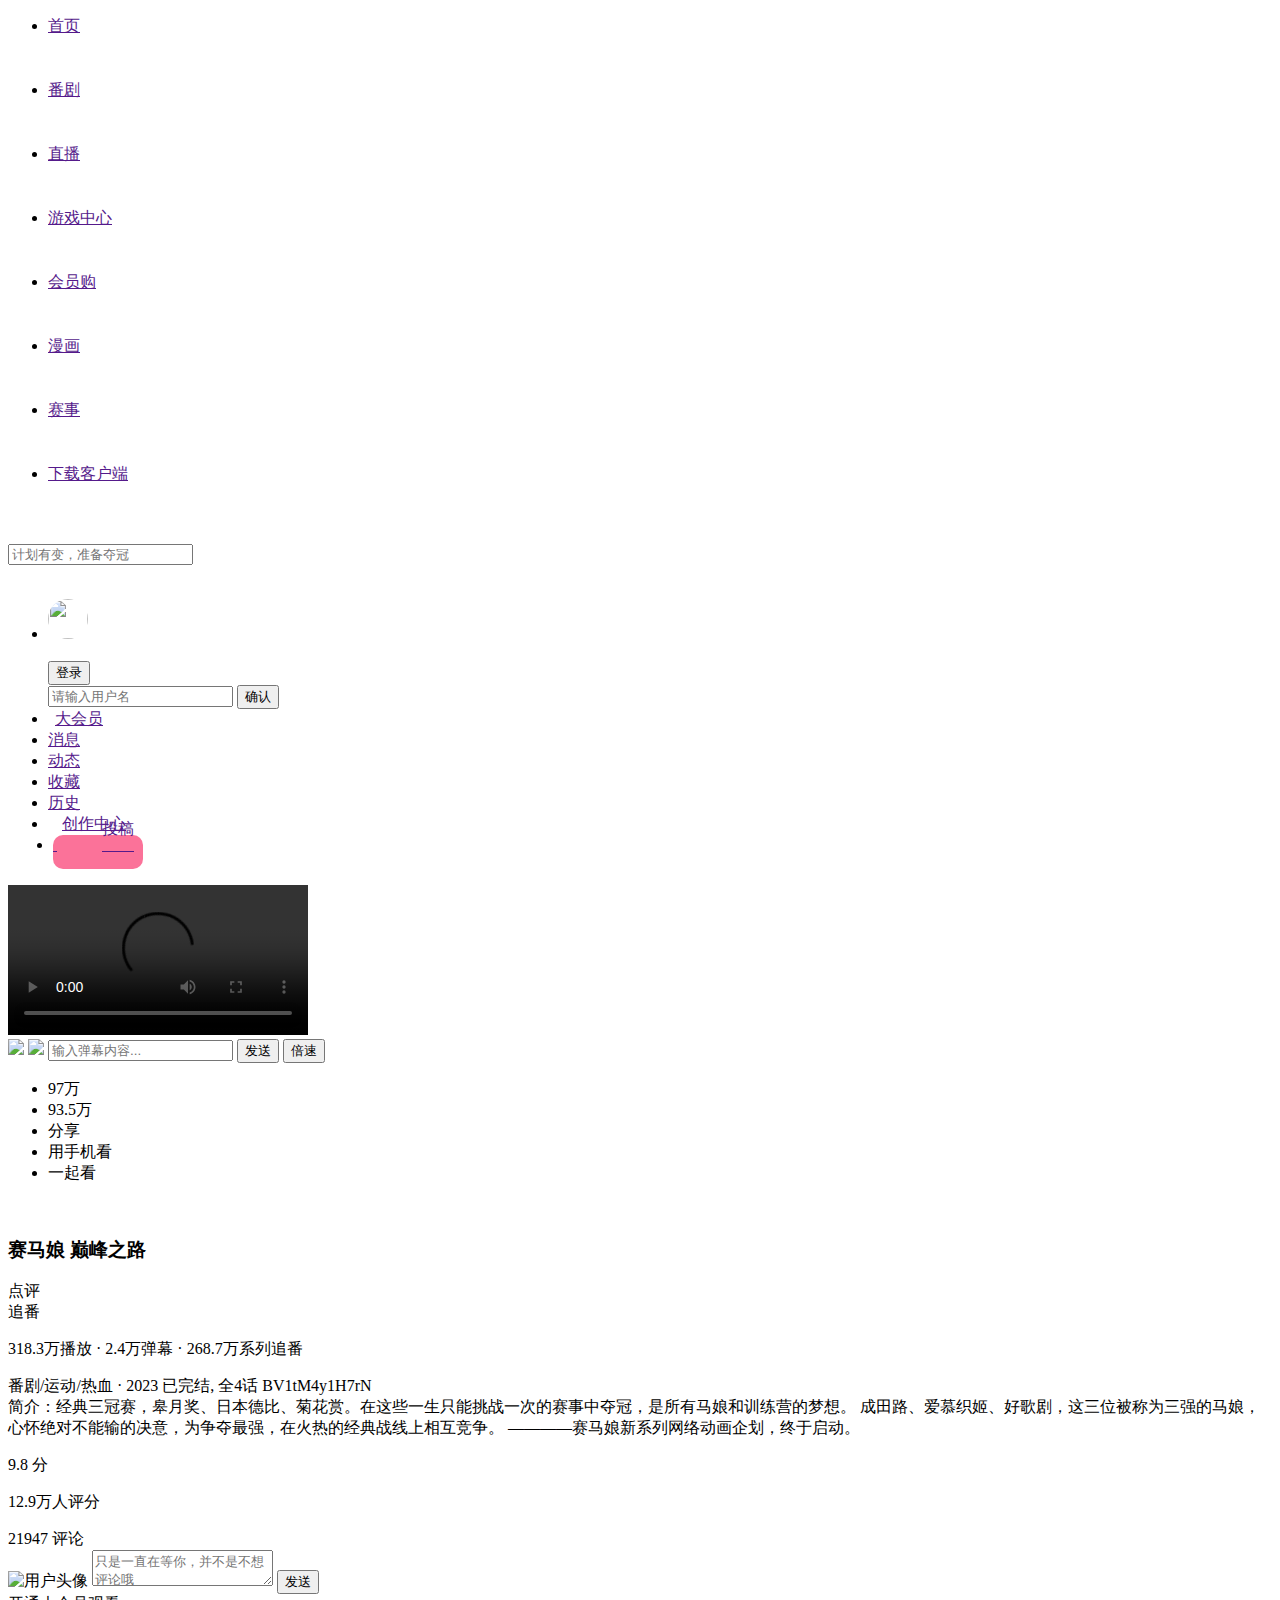
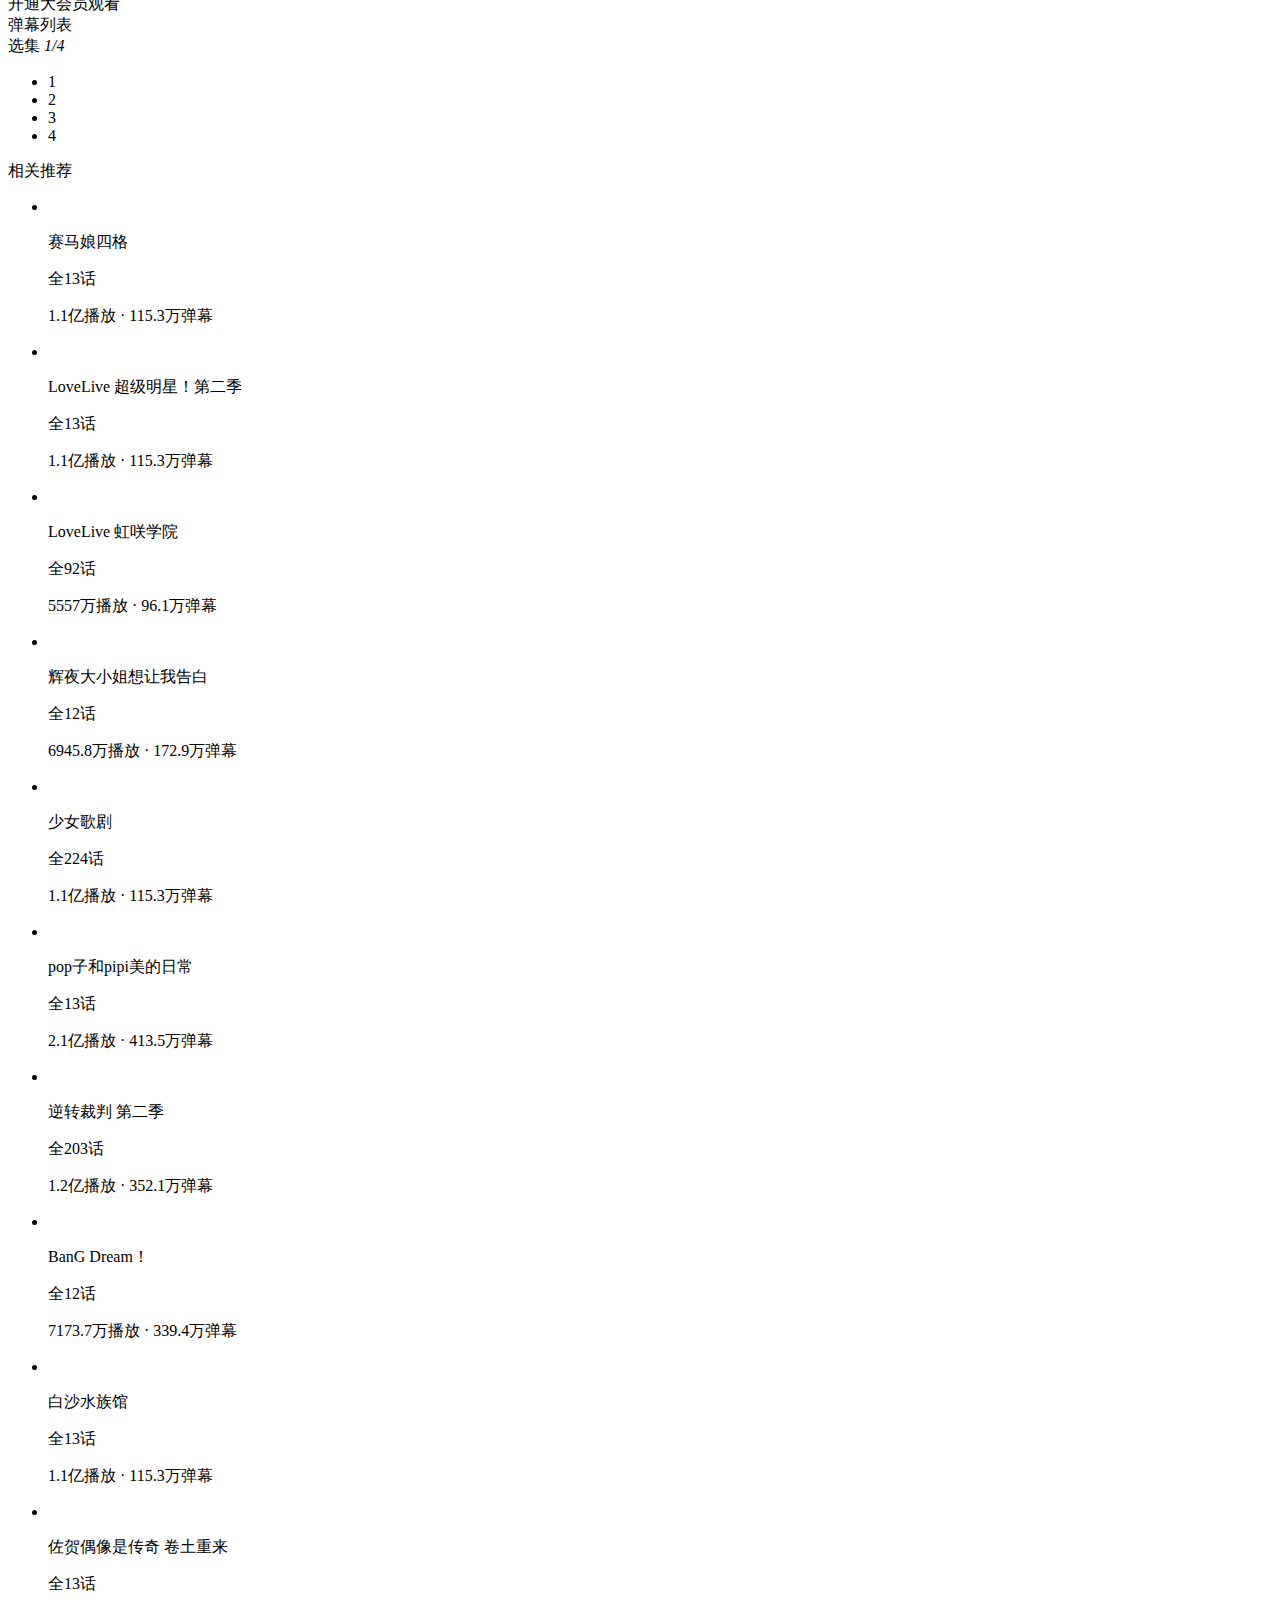
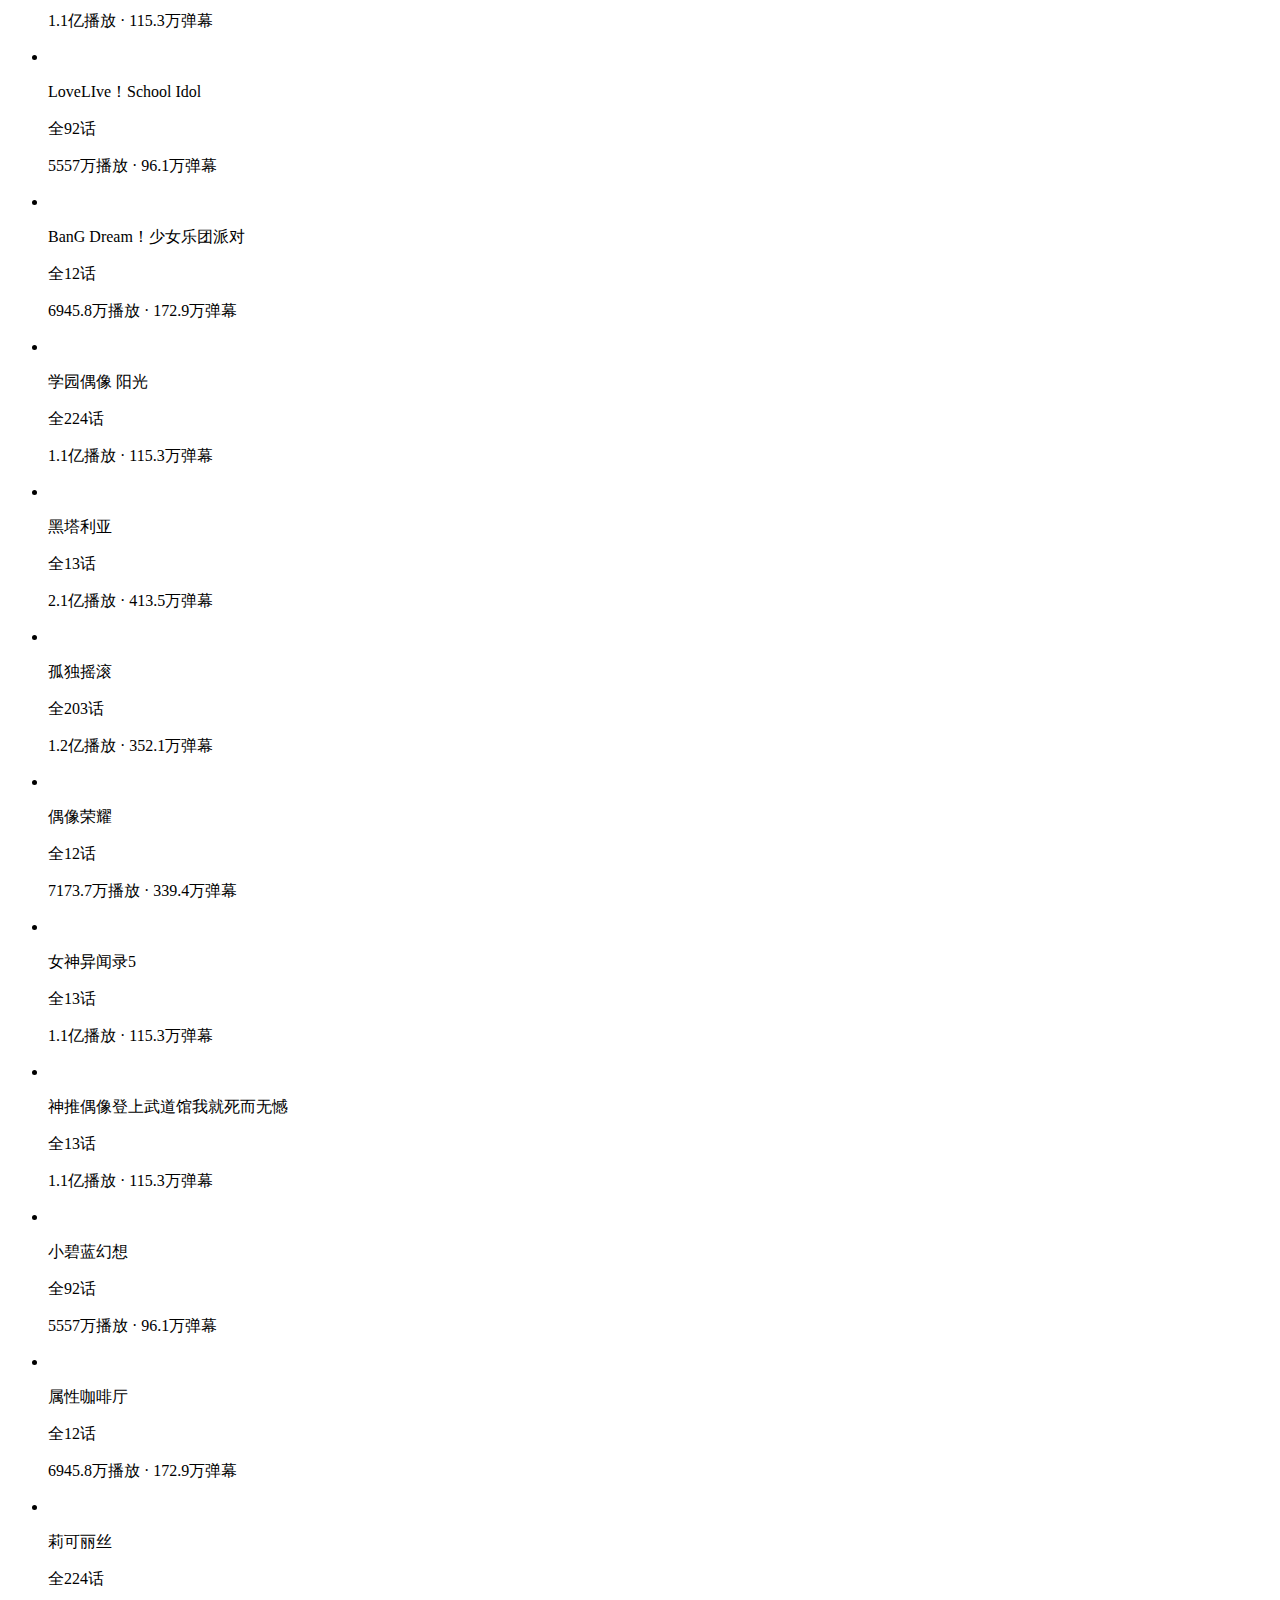
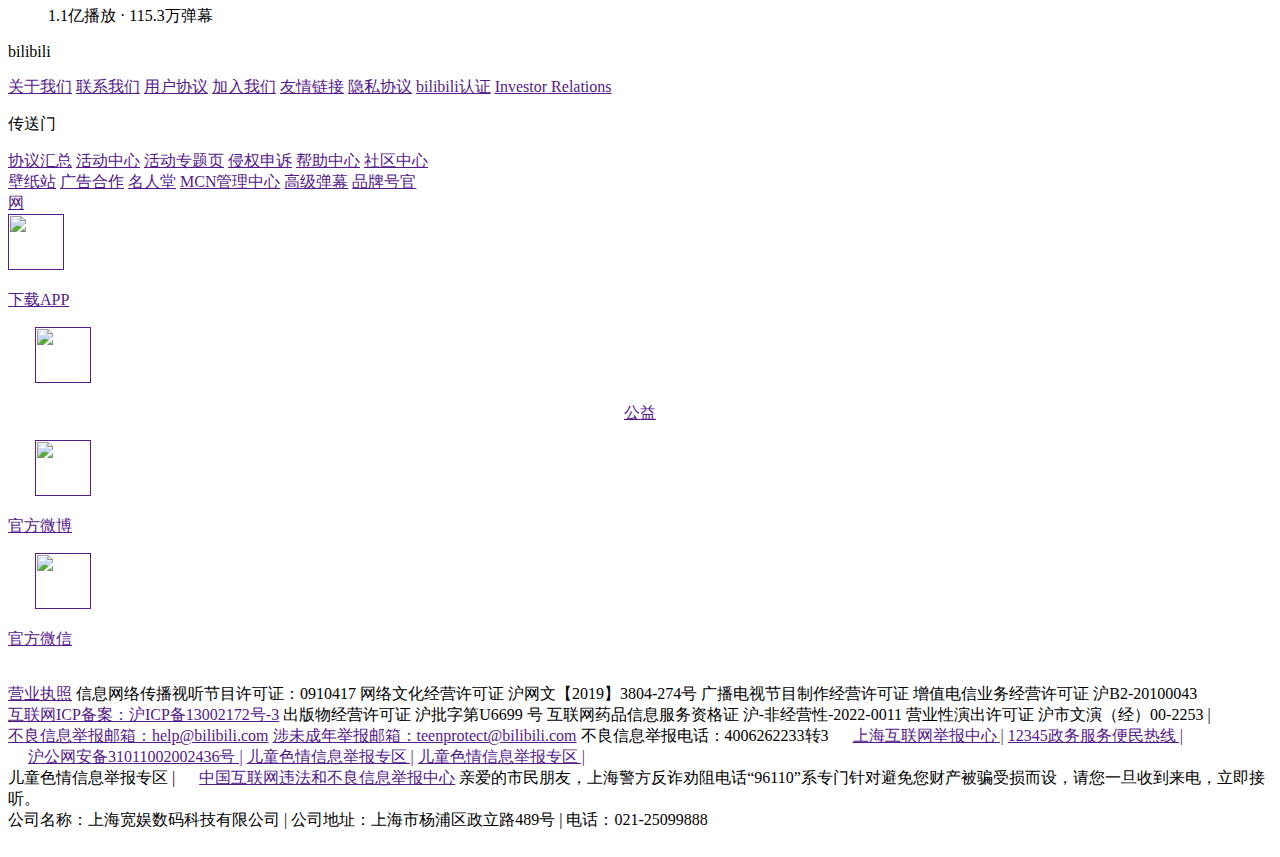
==== video.html @ 9f9b6209 "Add files via upload" ====
<!DOCTYPE html>
<html lang="en">
 
<head>
    <meta charset="UTF-8">
    <meta http-equiv="X-UA-Compatible" content="IE=edge">
    <meta name="viewport" content="width=device-width, initial-scale=1.0">
    <title>碧蓝之海-番剧-全集-高清独家在线观看-bilibili-哔哩哔哩</title>
    <link rel="stylesheet" href="styles/video.css">
</head>
 
<body>
<div class="divv">
<div class="main-container">

    <div class="head">
            
            <!-- 头部导航栏 -->
            <div class="daohanglan">
                <!-- 左侧导航栏-->
                <ul class="daohanglan-zuo">
                    <!-- 这里的宽度调整每个标签的宽度 -->
                    <li style="width:43px ;height: 64px;"><a href="">首页</a></li>
                    <li style="width:43px ;height: 64px;"><a href="">番剧</a></li>
                    <li style="width:43px ;height: 64px;"><a href="">直播</a></li>
                    <li style="width:65px ;height: 64px;"><a href="">游戏中心</a></li>
                    <li style="width:50px ;height: 64px;"><a href="">会员购</a></li>
                    <!-- 注意这里的漫画拓展 -->
                    <li style="width:43px ;height: 64px;" class="manhua"><a href="">漫画</a></li>
                    <li style="width:43px ;height: 64px;"><a href="">赛事</a></li>
                    <!-- 下载客户端拓展 -->
                    <li style="width:91px ;height: 64px;"><a href="" class="xiake">
                            <img src="images/下载黑.png" alt="" class="icon icon-xiazai">下载客户端</a></li>
                </ul>
                <!-- 头部搜索框 -->
                <div class="sousuokuang">
                    <form action="">
                        <div class="shurukuang">
                            <input type="text" placeholder="计划有变，准备夺冠">
                        </div>
                        <div class="sousuo-tubiao">
                            <img src="images/搜索.png" alt="">
                        </div>
                    </form>
                </div>
                <!-- 右侧用户区 -->
                <div class="daohanglan-you">
                    <ul>
                        <!-- 头像大小和位置，注意其中的border-radius改变头像形状 -->
                        <li style="margin-right: 20px;">
                            <img src="images/avatar2.jpg" alt="" style="width: 40px;height: 40px;border-radius: 23px;">
                            
                            <div class="denglukuang" id="dengluKuang">
                                <!-- 上部分，显示头像 -->
                                <div class="denglukuang-avatar">
                                    <img src="images/avatar2.jpg" alt="" class="denglu-touxiang">
                                    <span id="nowName" class="now-name"></span>
                                </div>
                                <!-- 下部分，显示登录按钮 -->
                                <div class="denglukuang-content">
                                    <button id="dengluBtn">登录</button>
                                    <!-- 隐藏的输入框和确认按钮 -->
                                    <div class="denglu-input" id="dengluInput">
                                        <input type="text" id="nownameInput" placeholder="请输入用户名">
                                        <button id="querenBtn">确认</button>
                                    </div>
                                </div>
                            </div>
                            
                        </li>
                        <li><a href=""><img src="images/大会员黑.png" alt="" class="icon icon-dahuiyuan"
                                    style="margin-left: 7px;"><span>大会员</span></a></li>
                        <li><a href=""><img src="images/消息黑.png" alt="" class="icon icon-xiaoxi"><span>消息</span></a></li>
                        <li><a href=""><img src="images/动态黑.png" alt="" class="icon icon-dongtai"><span>动态</span></a></li>
                        <li><a href=""><img src="images/收藏黑.png" alt="" class="icon icon-shoucang"><span>收藏</span></a></li>
                        <li><a href=""><img src="images/历史黑.png" alt="" class="icon icon-lishi"><span>历史</span></a></li>
                        <li><a href=""><img src="images/灯泡黑.png" alt="" class="icon icon-dengpao" style="margin-left: 14px;"><span>创作中心</span></a>
                        </li>
                        <!-- 投稿按钮 -->
                        <li style="width: 90px;height: 34px;background-color: #fb7299;border-radius:10px;margin-left: 5px;">
                            <a href="">
                                <img src="images/上传.png" alt="" style="position: relative;left: 12px;top: 6px;">
                                <span class="tougao" style="position: relative;top: -16px;left: 45px;">投稿</span>
                            </a>
                        </li>
                    </ul>
                </div>
            </div>
        </div>


    <div class="shipinqu quanbu">
        <!-- 左边 -->
        <div class="shipin-zuo">
            <!-- 大视频 -->
            <div class="shipin">
                <video controls="" id="videoPlayer">
                    <source src="test.mp4" type="video/mp4"/>
                    您的浏览器不支持视频标签。
                </video>
            </div>
            <!-- 弹幕工具栏 -->
            <div class="danmu-tools">
                <img src="images/弹幕.png" class="danmu-kaiguan" data-status="on"><!-- 弹幕开关图标 -->
                <img src="images/弹幕设置.png" class="danmu-yangshi"><!-- 选择弹幕格式的图标 -->
                <div class="danmu-yangshi-container" style="display: none;">
                    <div class="danmu-colors">
                        <div class="color-option" data-color="red" style="background-color: red;"></div>
                        <div class="color-option" data-color="green" style="background-color: green;"></div>
                        <div class="color-option" data-color="blue" style="background-color: blue;"></div>
                        <div class="color-option" data-color="yellow" style="background-color: yellow;"></div>
                    </div>
                    <div class="danmu-sizes">
                        <button class="size-option" data-size="small">小</button>
                        <button class="size-option" data-size="medium">中</button>
                        <button class="size-option" data-size="large">大</button>
                    </div>
                </div>
                <input type="text" placeholder="输入弹幕内容..." id="danmuInput" /> <!-- 输入框 -->
                <button id="sendDanmu">发送</button> <!-- 发送按钮 -->
                <button class="speed-kaiguan">倍速</button>
                <div class="speed-yangshi-container" style="display: none;">
                    <button class="speed-option" data-speed="2">×2</button>
                    <button class="speed-option" data-speed="1.5">×1.5</button>
                    <button class="speed-option" data-speed="1">×1</button>
                    <button class="speed-option" data-speed="0.5">×0.5</button>
                </div>
            </div>

            <!-- 工具栏 -->
            <div class="ewai">
                <ul>
                    <li>
                        <span>97万</span>
                    </li>
                    <li>
                        <span>93.5万</span>
                    </li>
                    <li>
                        <span>分享</span>
                    </li>
                    <li>
                        <span>用手机看</span>
                    </li>
                    <li>
                        <span>一起看</span>
                    </li>
 
                </ul>
            </div>
            <!-- 视频下方 -->
            <div class="xiafang">
                <!-- 左边的封面 -->
                <div class="xiafang-zuo">
                    <img src="images/海报.webp" alt="">
                </div>
                <!-- 右边的描述 -->
                <div class="xiafang-you">
                    <div class="title">
                        <h3>赛马娘 巅峰之路</h3>
                        <div class="title-you ">
                            <div class="dianping">
                                <span>点评</span>
                            </div>
                            <div class="zhuifan">
                                追番
                            </div>
                        </div>
                    </div>
                    <div class="xiafang-count">
                        <p>318.3万播放 · 2.4万弹幕 · 268.7万系列追番</p>
                    </div>
                    <div class="biaoqian">
                        <span>番剧/运动/热血 · 2023</span>
                        <span class="jishu">已完结, 全4话</span>
                        <span>BV1tM4y1H7rN</span>
                    </div>
                    <div class="jieshao">
                        简介：经典三冠赛，皋月奖、日本德比、菊花赏。在这些一生只能挑战一次的赛事中夺冠，是所有马娘和训练营的梦想。
                        成田路、爱慕织姬、好歌剧，这三位被称为三强的马娘，心怀绝对不能输的决意，为争夺最强，在火热的经典战线上相互竞争。
                        ————赛马娘新系列网络动画企划，终于启动。
                    </div>
                    <div class="pingfen">
                        <p>
                            <span class="shuzi">9.8</span>
                            <span class="fen">分</span>
                        </p>
                        <p class="ren">12.9万人评分</p>
                    </div>
                </div>
            </div>
            <div class="shuliang">
                21947 评论
            </div>
            <!-- 评论区输入 -->
            <div class="comment-container">
                <img src="images/avatar2.jpg" alt="用户头像" class="comment-avatar">
                <textarea class="comment-input" placeholder="只是一直在等你，并不是不想评论哦"></textarea>
                <button class="comment-send" id="commentSendButton">发送</button>
            </div>
            <!-- 评论区主体 -->
            <div class="comments-display" id="commentsDisplay">
           
           
           
            </div>
            
            
        </div>
        <!-- 右边 -->
        <div class="shipin-you">
            <div class="vip">
                开通大会员观看
                <img src="images/我的大会员.png" alt="">
            </div>
            <div class="danmu-liebiao">
                <span>弹幕列表</span>
            </div>
            <div class="xuanji">
                <span>选集</span>
                <i>1/4</i>
            </div>
            <ul class="qingdan">
                <li class="selected">1</li>
                <li>2</li>
                <li>3</li>
                <li>4</li>
            </ul>
            <div class="xiangguan-tuijian">
                <span>相关推荐</span>
            </div>
            <ul class="tuijian-liebiao">
                <li>
                    <img src="images/推荐1.webp" alt="">
                    <div class="shipin-jieshao">
                        <p class="title">赛马娘四格</p>
                        <p class="jishu">全13话</p>
                        <p class="count">1.1亿播放 · 115.3万弹幕</p>
                    </div>
                </li>
                <li>
                    <img src="images/推荐2.webp" alt="">
                    <div class="shipin-jieshao">
                        <p class="title">LoveLive 超级明星！第二季</p>
                        <p class="jishu">全13话</p>
                        <p class="count">1.1亿播放 · 115.3万弹幕</p>
                    </div>
                </li>
                <li>
                    <img src="images/推荐3.webp" alt="">
                    <div class="shipin-jieshao">
                        <p class="title">LoveLive 虹咲学院</p>
                        <p class="jishu">全92话</p>
                        <p class="count">5557万播放 · 96.1万弹幕</p>
                    </div>
                </li>
                <li>
                    <img src="images/推荐4.webp" alt="">
                    <div class="shipin-jieshao">
                        <p class="title">辉夜大小姐想让我告白</p>
                        <p class="jishu">全12话</p>
                        <p class="count">6945.8万播放 · 172.9万弹幕</p>
                    </div>
                </li>
                <li>
                    <img src="images/推荐5.webp" alt="">
                    <div class="shipin-jieshao">
                        <p class="title">少女歌剧</p>
                        <p class="jishu">全224话</p>
                        <p class="count">1.1亿播放 · 115.3万弹幕</p>
                    </div>
                </li>
                <li>
                    <img src="images/推荐6.webp" alt="">
                    <div class="shipin-jieshao">
                        <p class="title">pop子和pipi美的日常</p>
                        <p class="jishu">全13话</p>
                        <p class="count">2.1亿播放 · 413.5万弹幕</p>
                    </div>
                </li>
                <li>
                    <img src="images/推荐7.webp" alt="">
                    <div class="shipin-jieshao">
                        <p class="title">逆转裁判 第二季</p>
                        <p class="jishu">全203话</p>
                        <p class="count">1.2亿播放 · 352.1万弹幕</p>
                    </div>
                </li>
                <li>
                    <img src="images/推荐8.webp" alt="">
                    <div class="shipin-jieshao">
                        <p class="title">BanG Dream！</p>
                        <p class="jishu">全12话</p>
                        <p class="count">7173.7万播放 · 339.4万弹幕</p>
                    </div>
                </li>
                <li>
                    <img src="images/推荐9.webp" alt="">
                    <div class="shipin-jieshao">
                        <p class="title">白沙水族馆</p>
                        <p class="jishu">全13话</p>
                        <p class="count">1.1亿播放 · 115.3万弹幕</p>
                    </div>
                </li>
                <li>
                    <img src="images/推荐10.webp" alt="">
                    <div class="shipin-jieshao">
                        <p class="title">佐贺偶像是传奇 卷土重来</p>
                        <p class="jishu">全13话</p>
                        <p class="count">1.1亿播放 · 115.3万弹幕</p>
                    </div>
                </li>
                <li>
                    <img src="images/推荐11.webp" alt="">
                    <div class="shipin-jieshao">
                        <p class="title">LoveLIve！School Idol</p>
                        <p class="jishu">全92话</p>
                        <p class="count">5557万播放 · 96.1万弹幕</p>
                    </div>
                </li>
                <li>
                    <img src="images/推荐12.webp" alt="">
                    <div class="shipin-jieshao">
                        <p class="title">BanG Dream！少女乐团派对</p>
                        <p class="jishu">全12话</p>
                        <p class="count">6945.8万播放 · 172.9万弹幕</p>
                    </div>
                </li>
                <li>
                    <img src="images/推荐13.webp" alt="">
                    <div class="shipin-jieshao">
                        <p class="title">学园偶像 阳光</p>
                        <p class="jishu">全224话</p>
                        <p class="count">1.1亿播放 · 115.3万弹幕</p>
                    </div>
                </li>
                <li>
                    <img src="images/推荐14.webp" alt="">
                    <div class="shipin-jieshao">
                        <p class="title">黑塔利亚</p>
                        <p class="jishu">全13话</p>
                        <p class="count">2.1亿播放 · 413.5万弹幕</p>
                    </div>
                </li>
                <li>
                    <img src="images/推荐15.webp" alt="">
                    <div class="shipin-jieshao">
                        <p class="title">孤独摇滚</p>
                        <p class="jishu">全203话</p>
                        <p class="count">1.2亿播放 · 352.1万弹幕</p>
                    </div>
                </li>
                <li>
                    <img src="images/推荐16.webp" alt="">
                    <div class="shipin-jieshao">
                        <p class="title">偶像荣耀</p>
                        <p class="jishu">全12话</p>
                        <p class="count">7173.7万播放 · 339.4万弹幕</p>
                    </div>
                </li>
                <li>
                    <img src="images/推荐17.webp" alt="">
                    <div class="shipin-jieshao">
                        <p class="title">女神异闻录5</p>
                        <p class="jishu">全13话</p>
                        <p class="count">1.1亿播放 · 115.3万弹幕</p>
                    </div>
                </li>
                <li>
                    <img src="images/推荐18.webp" alt="">
                    <div class="shipin-jieshao">
                        <p class="title">神推偶像登上武道馆我就死而无憾</p>
                        <p class="jishu">全13话</p>
                        <p class="count">1.1亿播放 · 115.3万弹幕</p>
                    </div>
                </li>
                <li>
                    <img src="images/推荐19.webp" alt="">
                    <div class="shipin-jieshao">
                        <p class="title">小碧蓝幻想</p>
                        <p class="jishu">全92话</p>
                        <p class="count">5557万播放 · 96.1万弹幕</p>
                    </div>
                </li>
                <li>
                    <img src="images/推荐20.webp" alt="">
                    <div class="shipin-jieshao">
                        <p class="title">属性咖啡厅</p>
                        <p class="jishu">全12话</p>
                        <p class="count">6945.8万播放 · 172.9万弹幕</p>
                    </div>
                </li>
                <li>
                    <img src="images/推荐21.webp" alt="">
                    <div class="shipin-jieshao">
                        <p class="title">莉可丽丝</p>
                        <p class="jishu">全224话</p>
                        <p class="count">1.1亿播放 · 115.3万弹幕</p>
                    </div>
                </li>
            </ul>
        </div>
    </div>

</div>
    <div class="dibu">
        <div class="dibu1">
            <div class="dibu11" style="margin-right: 135px;">
                <p>bilibili</p>
                <div>
                    <a href="">关于我们</a>
                    <a href="">联系我们</a>
                    <a href="">用户协议</a>
                    <a href="">加入我们</a>
                    <a href="">友情链接</a>
                    <a href="">隐私协议</a>
                    <a href="">bilibili认证</a>
                    <a href="">Investor Relations</a>
                </div>
            </div>
            <div class="dibu11" style="width: 420px;margin-right:135px;">
                <p>传送门</p>
                <div>
                    <a href="">协议汇总</a>
                    <a href="">活动中心</a>
                    <a href="">活动专题页</a>
                    <a href="">侵权申诉</a>
                    <a href="">帮助中心</a>
                    <a href="">社区中心</a>
                    <a href="">壁纸站</a>
                    <a href="">广告合作</a>
                    <a href="">名人堂</a>
                    <a href="">MCN管理中心</a>
                    <a href="">高级弹幕</a>
                    <a href="">品牌号官网</a>
                </div>
            </div>
            <div class="dibu11">
                <a href="" style="margin-right: 27px;">
                    <img src="images/下载app.png" alt="" style="width:56px ;height: 56px;">
                    <p>下载APP</p>
                </a>
                <a href="" style="margin-right: 27px;">
                    <img src="images/公益岗位.png" alt="" style="width:56px ;height: 56px;">
                    <p style="text-align: center;">公益</p>
                </a>
                <a href="" style="margin-right: 27px;">
                    <img src="images/微博.png" alt="" style="width:56px ;height: 56px;">
                    <p>官方微博</p>
                </a>
                <a href="" style="margin-right: 27px;">
                    <img src="images/微信.png" alt="" style="width:56px ;height: 56px;">
                    <p>官方微信</p>
                </a>
            </div>
        </div>

        <div class="dibu2">
            <div class="dibu22">
                <div class="dibu222">
                    <a href="">营业执照</a>
                    <span>信息网络传播视听节目许可证：0910417</span>
                    <span>网络文化经营许可证 沪网文【2019】3804-274号</span>
                    <span>广播电视节目制作经营许可证</span>
                    <span>增值电信业务经营许可证 沪B2-20100043</span>
                </div>
                <div class="dibu222">
                    <a href="">互联网ICP备案：沪ICP备13002172号-3</a>
                    <span>出版物经营许可证 沪批字第U6699 号</span>
                    <span>互联网药品信息服务资格证 沪-非经营性-2022-0011</span>
                    <span>营业性演出许可证 沪市文演（经）00-2253 |</span>

                </div>
                <div class="dibu222">
                    <a href="">不良信息举报邮箱：help@bilibili.com</a>
                    <a href="">涉未成年举报邮箱：teenprotect@bilibili.com</a>
                    <span>不良信息举报电话：4006262233转3</span>
                    <span class="jingling">&nbsp;&nbsp;&nbsp;&nbsp;</span>
                    <a href="">上海互联网举报中心 |</a>
                    <a href="">12345政务服务便民热线 |</a>
                </div>

                <div class="dibu222">
                    <span class="jingling1">&nbsp;&nbsp;&nbsp;&nbsp;</span>
                    <a href="">沪公网安备31011002002436号 |</a>
                    <a href="">儿童色情信息举报专区 |</a>
                    <a href="">儿童色情信息举报专区 |</a>
                </div>

                <div class="dibu222">
                    <span>儿童色情信息举报专区 |</span>
                    <span class="jingling2">&nbsp;&nbsp;&nbsp;&nbsp;</span>
                    <a href="">中国互联网违法和不良信息举报中心</a>
                    <span>亲爱的市民朋友，上海警方反诈劝阻电话“96110”系专门针对避免您财产被骗受损而设，请您一旦收到来电，立即接听。</span>
                </div>

                <div class="dibu222">
                    <span>公司名称：上海宽娱数码科技有限公司 |</span>
                    <span>公司地址：上海市杨浦区政立路489号 |</span>
                    <span>电话：021-25099888</span>
                </div>

            </div>
        </div>

        <div class="dibu3">
            <a href=""><img src="images/合作.png" alt=""></a>
            <a href=""><img src="images/新闻.png" alt=""></a>
            <a href=""><img src="images/热线.png" alt=""></a>
        </div>
    </div>

</div>
<script src="scripts/video.js">
</script>
</body>
 
</html>
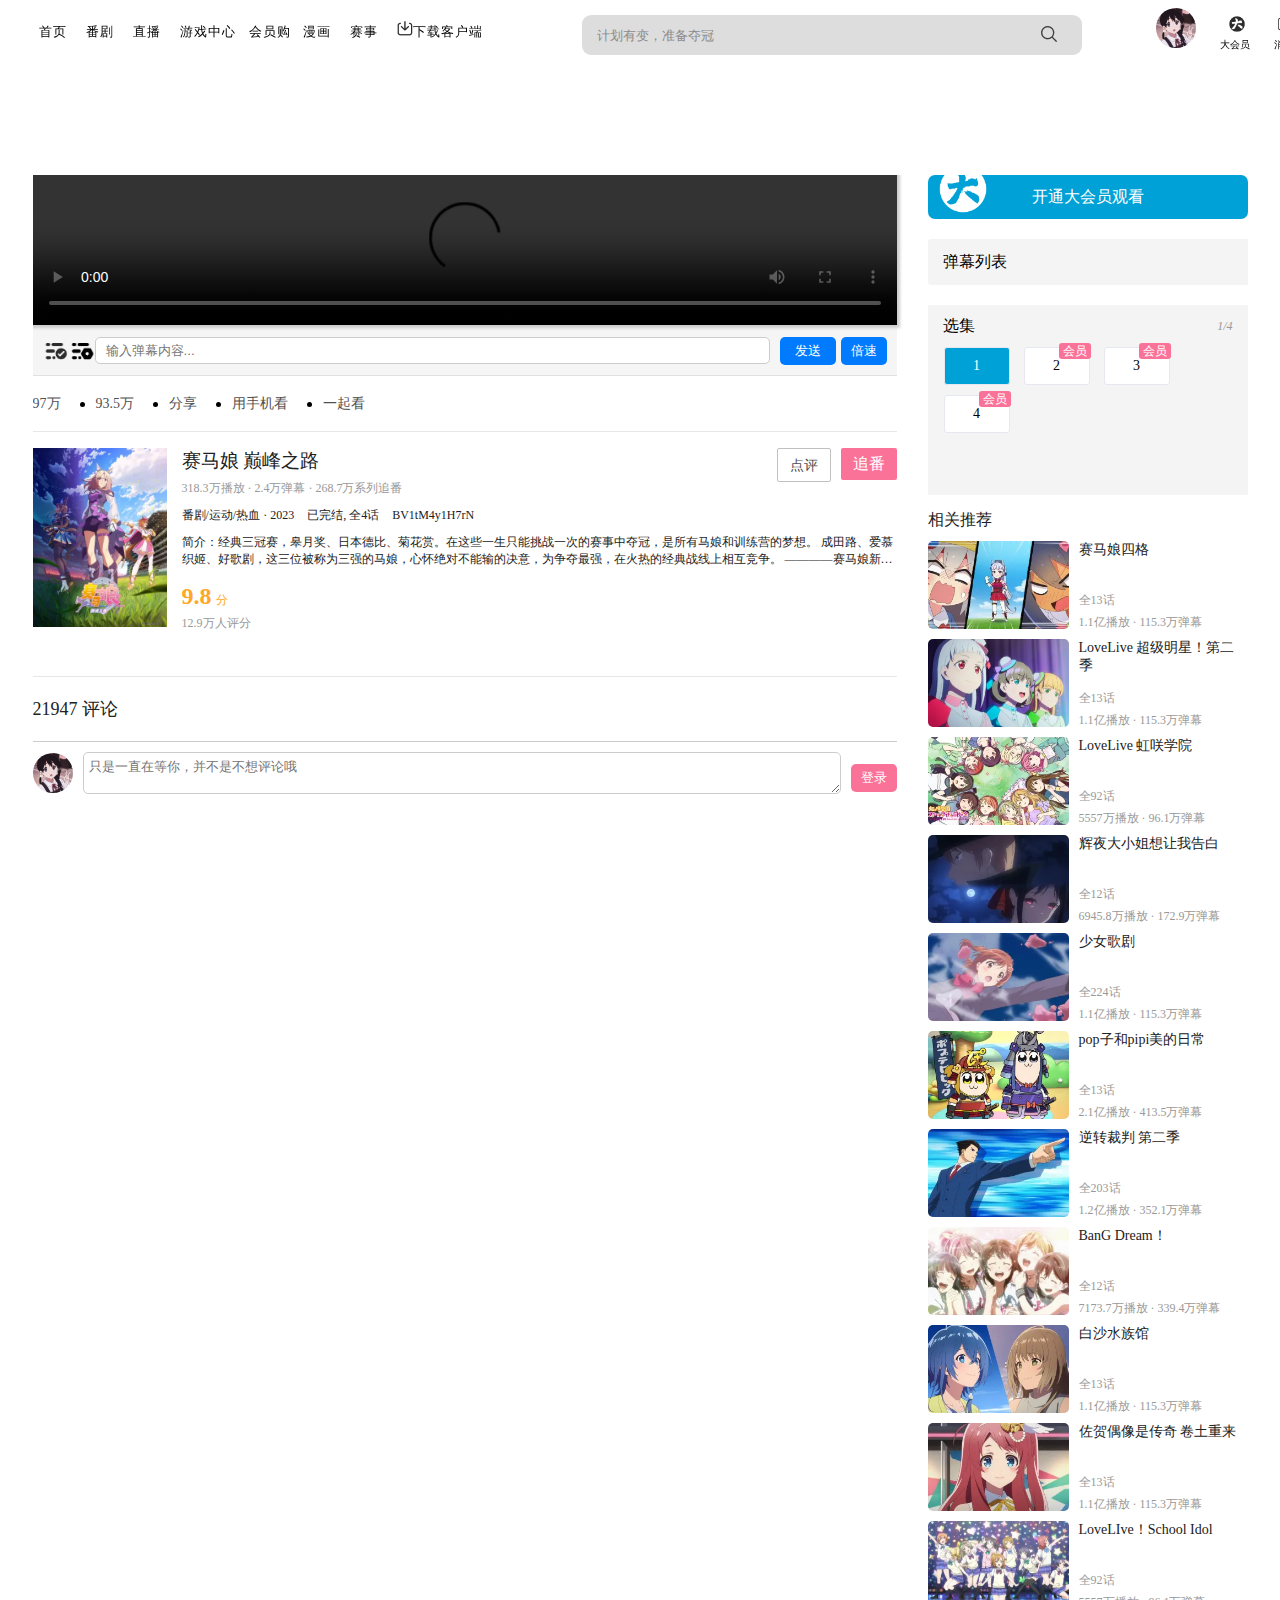
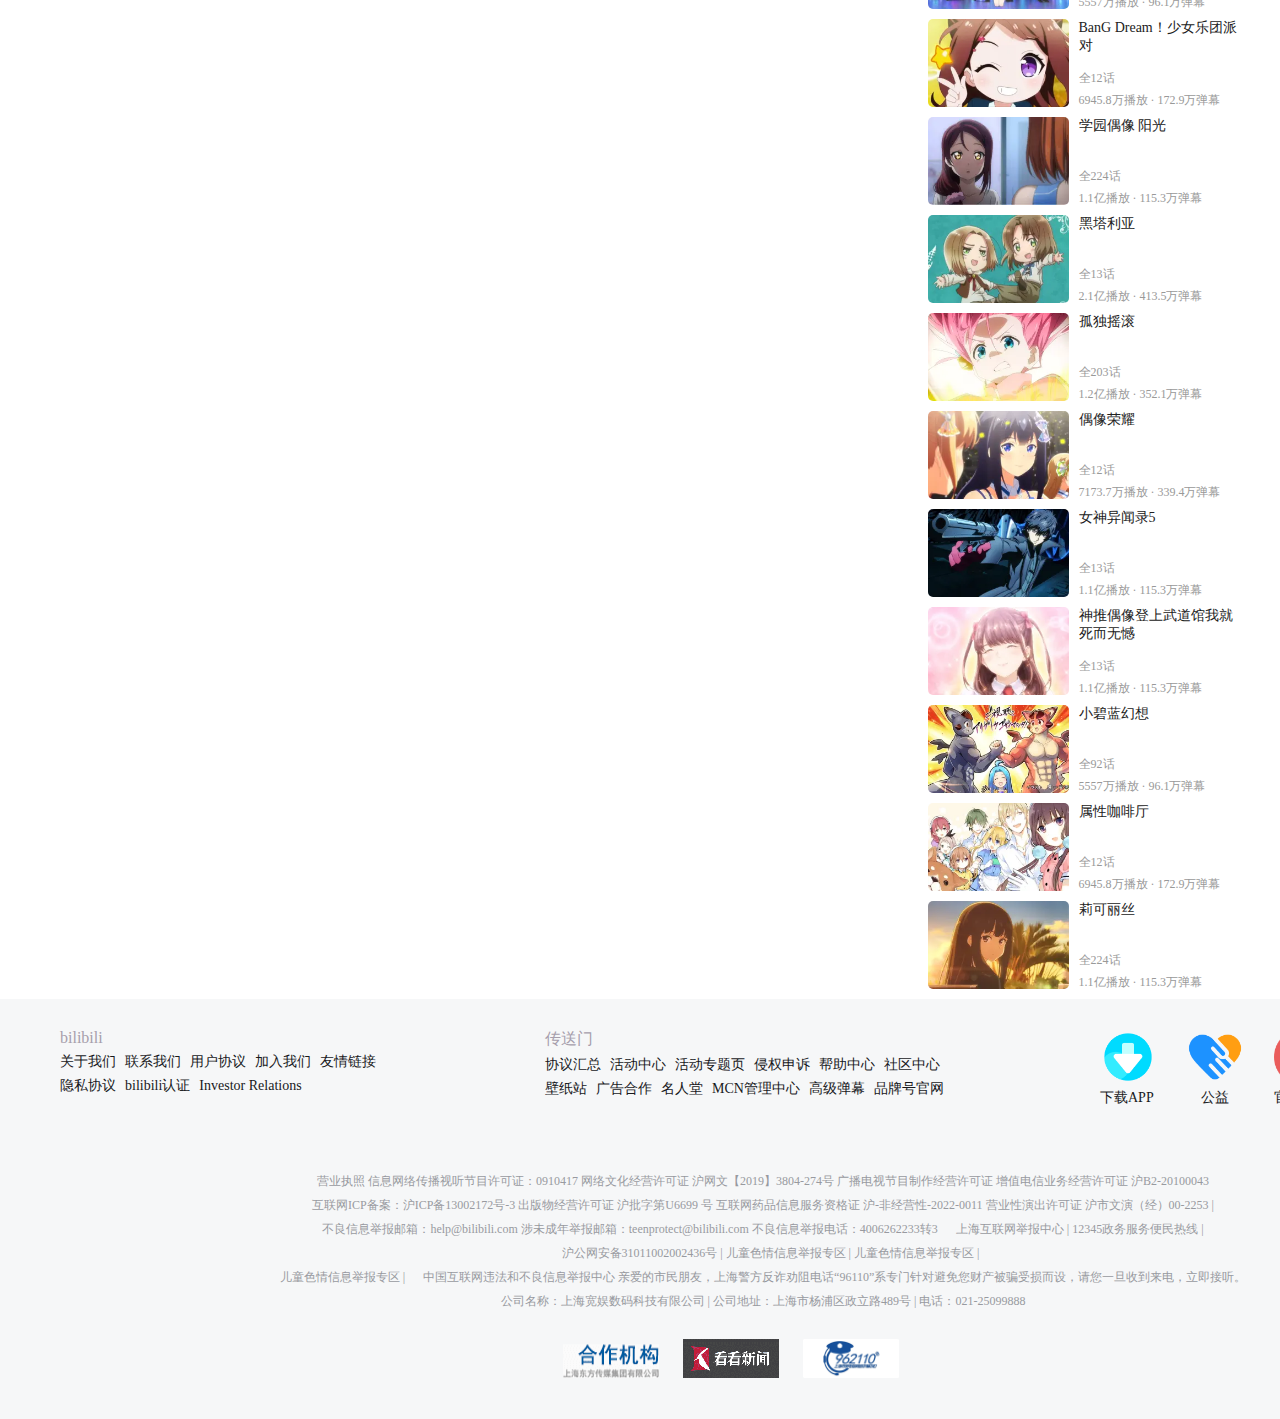
==== commit 6f32b255: "Add files via upload" ====
--- a/video.html
+++ b/video.html
@@ -6,7 +6,7 @@
     <meta charset="UTF-8">
     <meta http-equiv="X-UA-Compatible" content="IE=edge">
     <meta name="viewport" content="width=device-width, initial-scale=1.0">
-    <title>碧蓝之海-番剧-全集-高清独家在线观看-bilibili-哔哩哔哩</title>
+    <title>赛马娘 巅峰之路</title>
     <link rel="stylesheet" href="styles/video.css">
 </head>
  
--- a/styles/video.css
+++ b/styles/video.css
@@ -0,0 +1,1106 @@
+* {
+    margin: 0;
+    padding: 0;
+}
+/* 一页盒子的尺寸 */
+html{
+    margin: 0 auto;
+    background-color: #ffffff;
+    width: 100%;
+    height: 3000px;
+    overflow-x: hidden;
+}
+
+.head {
+    width: 1700px;
+    margin-left: -1px;
+    height: 155px;
+}
+/* 头部导航栏的尺寸 */
+.daohanglan {
+    width: 1800px;
+    height: 100px;
+    position: fixed;
+    top: 0px;
+}
+/* 左侧导航栏位置 */
+.daohanglan-zuo {
+    display: inline-block;
+    position: relative;
+    left: 40px;
+    top: -12px;
+}
+/* 左侧导航栏标签特性 */
+.daohanglan-zuo li {
+    display: inline-block;
+    list-style: none;
+}
+/* 左侧导航栏标签位置 */
+.daohanglan-zuo li a {
+    /* 文本下划线种类 */
+    text-decoration: none;
+    color: black;
+    font-size: 13px;
+    display: inline-block;
+    font-weight: 550;
+    letter-spacing: 1px;
+}
+
+/* 下载图标的大小 */
+.daohanglan ul li a img {
+    width: 16px;
+    height: 16px;
+    display: inline-block;
+}
+/* 搜索框 */
+.sousuokuang {
+    width: 500px;
+    height: 40px;
+    background-color: #dadadb;
+    /* 不透明度 */
+    opacity: 0.9;
+    /* 圆角边框 */
+    border-radius: 9px;
+    display: inline-block;
+    position: relative;
+    top: 15px;
+    left: 130px;
+}
+/* 搜索框鼠标悬停反馈 */
+.sousuokuang:hover {
+    background-color: #ffffff;
+
+}
+/* 搜索框中文字输入区 */
+.sousuokuang form {
+    width: 446px;
+    height: 38px;
+    padding-left: 4px;
+    padding-right: 48px;
+}
+/* 搜索框的位置 */
+.shurukuang {
+    width: 427px;
+    height: 28px;
+    padding-left: 0px;
+    padding-right: 0px;
+    margin-left: 1px;
+    margin-right: 1px;
+    margin-top: 2px;
+    margin-bottom: 2px;
+}
+/* 搜索框中输入框的特性 */
+.shurukuang input {
+    outline: none;
+    width: 400px;
+    height: 30px;
+    background-color: #dadadb;
+    opacity: 0.9; 
+    border:0;
+    padding-right: 8px;
+    padding-left: 9px;
+    margin-top: 3px;
+    margin-left: 1px;
+    border-radius: 5px;
+
+}
+
+/* 鼠标在搜索框悬停的反应 */
+.shurukuang input:hover {
+    background-color: #ffffff;
+    border: 0;
+}
+/* 搜索小图标盒子的属性 */
+.sousuo-tubiao {
+    width: 16px;
+    height: 16px;
+    display: inline-block;
+
+}
+/* 搜索小图标的位置 */
+.sousuo-tubiao img {
+    display: inline-block;
+    width: 16px;
+    height: 16px;
+    position: relative;
+    left: 455px;
+    top: -21px;
+}
+/* 右侧用户区盒子位置 */
+.daohanglan-you {
+    width: 511px;
+    height: 50px;
+    display: inline-block;
+    position: relative;
+    left: 200px;
+}
+
+/* 右侧用户区盒子位置 */
+.daohanglan-you {
+    width: 511px;
+    height: 50px;
+    display: inline-block;
+    position: relative;
+    left: 200px;
+}
+/* 用户区行内盒子 */
+.daohanglan-you ul li {
+    display: inline-block;
+
+}
+/* 用户区各标签盒子的大小 */
+.daohanglan-you ul li a {
+    text-decoration: none;
+    display: inline-block;
+    width: 50px;
+    height: 39px;
+}
+/* 用户区图标 */
+.daohanglan-you ul li a img {
+    width: 20px;
+    height: 20px;
+    display: block;
+    margin-left: 2px;
+}
+/* 右侧用户区文字 */
+.daohanglan-you ul li a span {
+    color: black;
+    font-weight: 550;
+    font-size: 10px;
+}
+.daohanglan-you ul li a .tougao{
+    color: white;
+}
+
+.denglukuang {
+    position: fixed;
+    top: 10%;       
+    left: 62%;       
+    width: 250px;
+    background-color: #fff;
+    border-radius: 10px;
+    box-shadow: 0px 0px 15px rgba(0, 0, 0, 0.2);
+    display: none;  
+    flex-direction: column;
+    align-items: center;
+    padding: 20px;
+    z-index: 10;
+}
+
+.denglu-touxiang {
+    width: 60px;
+    height: 60px;
+    border-radius: 30px;
+}
+
+.denglukuang-content {
+    width: 100%;
+    display: flex;
+    flex-direction: column;
+    align-items: center;
+    margin-top: 10px;
+}
+
+button {
+    padding: 10px 20px;
+    background-color: #3498db;
+    color: white;
+    border: none;
+    border-radius: 5px;
+    cursor: pointer;
+    transition: background-color 0.3s;
+    margin-top: 10px;
+}
+
+button:hover {
+    background-color: #2980b9;
+}
+
+.denglu-input {
+    width: 100%;
+    display: none; 
+    flex-direction: column;
+    align-items: center;
+    margin-top: 10px;
+}
+
+#nownameInput {
+    width: 90%;
+    padding: 10px;
+    border: 1px solid #ddd;
+    border-radius: 5px;
+    margin-bottom: 10px;
+}
+
+.now-name {
+    position: absolute;
+    top: 35px;
+    left: 110px;
+    
+    font-size: 20px;
+    font-weight: bold;
+
+}
+
+#querenBtn{
+    margin-left: 95px;
+}
+
+
+/* 下面的播放页 */
+.quanbu {
+    width: 1215px;
+    margin: 0 auto;
+}
+ 
+.shipinqu {
+    margin-top: 20px;
+    overflow: hidden;
+}
+ 
+.shipin-zuo {
+    float: left;
+    width: 864px;
+}
+/* 大视频 */
+.shipin {
+    position: relative;
+    width: 864px;
+    box-shadow: 0 0 3px 3px #ccc;
+}
+ 
+.shipin video {
+    display: block;
+    width: 864px;
+}
+/* 弹幕 */
+.danmu-tools {
+    display: flex;
+    align-items: center;
+    padding: 10px;
+    background-color: #f5f5f5;
+    border-top: 1px solid #e0e0e0;
+    border-bottom: 1px solid #e0e0e0;
+    width: 864px;
+    box-sizing: border-box;
+}
+
+.danmu-tools img{
+    width: 26px;
+}
+.danmu-tools img:hover{
+    transform: scale(1.1);
+}
+
+.danmu-tools #danmuInput {
+    flex-grow: 1;
+    padding: 5px 10px;
+    border: 1px solid #ccc;
+    border-radius: 5px;
+}
+.danmu-tools #sendDanmu {
+    margin-left: 10px;
+    padding: 5px 15px;
+    background-color: #007bff;
+    color: #fff;
+    border: none;
+    border-radius: 5px;
+    cursor: pointer;
+    margin-top: 1px;
+}
+.danmu-tools #sendDanmu:hover{
+    background-color: #0056b3;
+}
+.danmu-yangshi-container {
+    position: absolute;
+    background-color: #fff;
+    border: 1px solid #ccc;
+    padding: 10px;
+    box-shadow: 0 0 10px rgba(0, 0, 0, 0.2);
+    width: 150px;
+    left: 200px;
+    top: 600px;
+}
+
+.color-option, .size-option {
+    display: inline-block;
+    margin: 5px;
+    cursor: pointer;
+}
+
+.color-option {
+    width: 20px;
+    height: 20px;
+    border-radius: 50%;
+}
+
+.size-option {
+    padding: 5px 10px;
+    border: none;
+    background-color: #f5f5f5;
+}
+
+
+.danmu {
+    position: absolute;
+    right: 0;
+    white-space: nowrap;
+    color: white;
+    font-size: 20px;  
+    padding: 5px 10px;
+    border-radius: 5px;
+    transition: transform 10s linear; 
+    text-shadow: 
+    -1px -1px 0 #000, 
+    1px -1px 0 #000, 
+    -1px 1px 0 #000, 
+    1px 1px 0 #000; 
+}
+/* 为选中的颜色选项添加粉色边框 */
+.color-option.selected {
+    border: 2px solid pink;
+}
+
+/* 为选中的大小选项深化背景颜色 */
+.size-option.selected {
+    background-color: #ccc;
+}
+
+/* 弹幕定格 */
+.danmu.paused {
+    animation-play-state: paused;
+}
+/* 倍速 */
+.speed-kaiguan {
+    background-color: #007bff;
+    color: #fff;
+    border: none;
+    padding: 5px 10px;
+    margin-left: 5px;
+    border-radius: 5px;
+    cursor: pointer;
+    transition: background-color 0.3s;
+    margin-top: 1px;
+}
+.speed-kaiguan:hover {
+    background-color: #0056b3;
+}
+.speed-yangshi-container {
+    position: absolute;
+    background-color: #fff;
+    border: 1px solid #ccc;
+    padding: 10px;
+    box-shadow: 0 0 10px rgba(0, 0, 0, 0.2);
+    width: 50px;
+    height:140px;
+    right: 585px; 
+    top: 530px; 
+}
+.speed-option {
+    display: inline-block;
+    margin: 5px 0;
+    padding: 5px 10px;
+    border: none;
+    background-color: #f5f5f5;
+    cursor: pointer;
+    width: 50px;
+}
+.speed-option.selected {
+    border: 1px solid black;
+}
+
+/* 为弹幕设置和倍速设置中的文本设置黑色字体 */
+.danmu-yangshi-container,
+.speed-yangshi-container,
+.size-option,
+.speed-option {
+    color: black;
+}
+
+
+/* 工具栏 */
+.shipin-zuo .ewai {
+    height: 55px;
+    line-height: 55px;
+}
+ 
+.shipin-zuo .ewai li {
+    float: left;
+    height: 55px;
+    margin-right: 35px;
+}
+ 
+.shipin-zuo .ewai li em {
+    float: left;
+    font-size: 28px !important;
+    margin-right: 10px;
+    color: #757575;
+}
+ 
+.shipin-zuo .ewai li span {
+    float: left;
+    font-size: 14px;
+    color: #505050;
+}
+ 
+.xiafang {
+    height: 212px;
+    padding: 16px 0;
+    border-top: 1px solid #e7e7e7;
+    border-bottom: 1px solid #e7e7e7;
+}
+/* 左边的封面 */
+.xiafang-zuo {
+    float: left;
+    width: 134px;
+    height: 179px;
+}
+ 
+.xiafang-zuo img {
+    width: 100%;
+    height: 100%;
+}
+/* 右边的描述 */
+.xiafang-you {
+    float: right;
+    width: 715px;
+    height: 175px;
+}
+ 
+.xiafang-you .title {
+    width: 715px;
+    height: 32px;
+}
+ 
+.xiafang-you .title h3 {
+    display: inline-block;
+    color: #212121;
+    font-weight: 400;
+}
+ 
+.title-you {
+    float: right;
+}
+ 
+.title-you .dianping {
+    float: left;
+    height: 32px;
+    line-height: 32px;
+    color: #18191c;
+    padding: 0 12px;
+    border-radius: 2px;
+    border: 1px solid #c0c0c0;
+}
+ 
+.title-you .dianping span {
+    font-size: 14px;
+    color: #505050;
+}
+ 
+.title-you .zhuifan {
+    float: left;
+    height: 32px;
+    line-height: 32px;
+    padding: 0 12px;
+    margin-left: 10px;
+    color: #fff;
+    border-radius: 2px;
+    background-color: #fb7299;
+}
+ 
+.xiafang-you .xiafang-count,
+.biaoqian,
+.jieshao {
+    font-size: 12px;
+}
+ 
+.xiafang-count {
+    color: #999;
+}
+ 
+.biaoqian,
+.jieshao {
+    margin-top: 10px;
+    color: #212121;
+}
+ 
+.biaoqian .jishu {
+    margin: 0 10px;
+}
+ 
+.jieshao {
+    -webkit-line-clamp: 2;
+    display: -webkit-box;
+    -webkit-box-orient: vertical;
+    overflow: hidden;
+    text-overflow: ellipsis;
+}
+ 
+.xiafang-you .pingfen {
+    margin-top: 15px;
+}
+ 
+.xiafang-you .pingfen p {
+    color: #ffa726;
+}
+ 
+.xiafang-you .pingfen p .shuzi {
+    font-size: 24px;
+    font-weight: 700;
+}
+ 
+.xiafang-you .pingfen p .fen {
+    font-size: 12px;
+}
+ 
+.xiafang-you .pingfen .ren {
+    margin-top: 5px;
+    font-size: 12px;
+    color: #999;
+}
+ 
+ 
+.shuliang {
+    margin: 20px 0;
+    font-size: 18px;
+    color: #222;
+}
+/* 评论区输入 */
+.comment-container {
+    display: flex; 
+    align-items: center; 
+    padding: 10px 0;
+    border-top: 1px solid #ccc;
+}
+
+.comment-avatar {
+    width: 40px;
+    height: 40px;
+    border-radius: 23px;
+    margin-right: 10px;
+}
+
+.comment-input {
+    flex-grow: 1; 
+    padding: 5px;
+    border: 1px solid #ccc;
+    border-radius: 5px;
+    transition: height 0.3s; 
+    height: 30px;
+    outline: none;
+}
+
+.comment-input:hover {
+    border-color: #888;
+}
+
+.comment-input:focus {
+    height: 60px; 
+    border-color: #007BFF;
+}
+
+.comment-send {
+    margin-left: 10px;
+    padding: 5px 10px;
+    background-color: #007BFF;
+    color: #fff;
+    border: none;
+    border-radius: 5px;
+    cursor: pointer;
+}
+
+.comment-send:hover {
+    background-color: #0056b3;
+}
+.comment-send.login {
+    background-color: #fb7299;
+}
+.comment-send.login:hover {
+    background-color: #e50041;
+}
+/* 评论区主体 */
+.comments-display {
+    margin-top: 20px;
+}
+
+.comment-item {
+    display: flex;
+    flex-direction: column;  
+    align-items: stretch;    
+    margin-bottom: 20px;
+    padding: 10px;
+    border-top: 1px solid #d4d4d4;
+
+    
+    position: relative;  
+    
+    
+}
+
+.comment-avatar {
+    width: 40px;
+    height: 40px;
+    border-radius: 20px;
+    margin-right: 10px;
+}
+
+.comment-item > div {
+    display: flex;
+    align-items: center;
+}
+
+.comment-item > div > div {
+    margin-left: 10px;  
+}
+
+.comment-item div div {
+    color: grey; 
+    font-size: 14px; 
+}
+
+.comment-time-container {
+    margin-left: 40px;
+    display: flex;
+    align-items: center;
+    margin-top: 10px;
+}
+
+.comment-like-icon {
+    width: 20px;
+    height: 20px;
+    margin-right: 8px;
+    margin-left: 15px;
+}
+
+.comment-reply {
+    margin-left: 10px; 
+}
+
+.comment-item > div:nth-child(1) > div:nth-child(2) {
+    color: #505050;
+    font-weight: bold;
+}
+
+.delete-icon {
+    width: 20px;
+    height: 20px;
+    cursor: pointer;
+    position: absolute;
+    right: 3px;
+    top: 85px;
+}
+
+/* 回复输入框的容器 */
+.reply-container {
+    display: flex; 
+    align-items: center;
+    padding: 10px 0;
+    border-top: 1px solid #ccc;
+    margin-left: 50px;
+    margin-top: 10px;
+}
+
+.reply-avatar {
+    width: 40px;
+    height: 40px;
+    border-radius: 23px;
+    margin-right: 10px;
+}
+
+.reply-input {
+    flex-grow: 1; 
+    padding: 5px;
+    border: 1px solid #ccc;
+    border-radius: 5px;
+    transition: height 0.3s;
+    height: 30px;
+    outline: none;
+}
+
+.reply-input:hover {
+    border-color: #888;
+}
+
+.reply-input:focus {
+    height: 60px;
+    border-color: #007BFF;
+}
+
+.reply-send {
+    margin-left: 10px;
+    padding: 5px 10px;
+    background-color: #007BFF;
+    color: #fff;
+    border: none;
+    border-radius: 5px;
+    cursor: pointer;
+}
+
+.reply-send:hover {
+    background-color: #0056b3;
+}
+
+.reply-send.login {
+    background-color: #fb7299;
+}
+.reply-send.login:hover {
+    background-color: #e50041;
+}
+
+
+.reply-item {
+    display: flex;
+    flex-direction: column;
+    align-items: stretch;
+    margin-left: 60px;
+    margin-bottom: 10px;
+}
+
+.reply-avatar {
+    width: 25px;
+    height: 25px;
+    border-radius: 15px;
+    margin-right: 5px;
+}
+
+.reply-item > div {
+    display: flex;
+    align-items: center;
+}
+
+
+
+.reply-username, .reply-to-username {
+    font-weight: bold;
+    color: #505050;
+    font-size: 13px;
+}
+
+.reply-label {  
+    font-weight: normal;
+    color: grey;
+    margin: 7px 7px;
+    font-size: 13px;
+
+}
+
+.reply-content{
+margin-left: 20px;
+}
+
+
+.reply-time {
+    color: grey;
+    font-size: 14px;
+    margin-left: 2px;
+    margin-top: 10px;
+}
+
+.reply-like-icon {
+    width: 20px;
+    height: 20px;
+    margin-left: 15px;
+    margin-top: 10px;
+}
+
+.reply-delete-icon{
+    width: 20px;
+    height: 20px;
+    cursor: pointer;
+    position: absolute;
+    right: 590px;
+}
+ 
+/* 右边 */
+.shipin-you {
+    float: right;
+    width: 320px;
+   
+}
+ 
+.shipin-you .vip {
+    position: relative;
+    width: 320px;
+    height: 44px;
+    background-color: #00a1d6;
+    text-align: center;
+    line-height: 44px;
+    color: #fff;
+    border-radius: 7px;
+}
+ 
+.shipin-you .vip img {
+    position: absolute;
+    top: -16px;
+    left: 5px;
+    width: 60px;
+    height: 60px;
+}
+ 
+/* 弹幕列表 */
+.shipin-you .danmu-liebiao {
+    width: 320px;
+    height: 46px;
+    line-height: 46px;
+    background-color: #f4f4f4;
+    margin: 20px 0;
+    padding: 0 15px;
+    border-radius: 3px;
+    font-size: 16px;
+}
+ 
+.shipin-you .danmu-liebiao em {
+    color: #757575;
+}
+ 
+/* 选集 */
+.shipin-you .xuanji {
+    height: 42px;
+    padding: 0 15px;
+    line-height: 42px;
+    background-color: #f4f4f4;
+}
+ 
+.shipin-you .xuanji {
+    font-size: 16px;
+}
+ 
+.shipin-you .xuanji em {
+    font-size: 24px !important;
+    vertical-align: middle;
+}
+ 
+.shipin-you .xuanji i {
+    float: right;
+    font-size: 12px;
+    color: #999;
+}
+ 
+.shipin-you .xuanji i::after {
+    font-size: 16px !important;
+    color: #000;
+    margin-left: 5px;
+}
+ 
+.qingdan {
+    height: 148px;
+    padding: 0 16px;
+    background-color: #f4f4f4;
+}
+ 
+.qingdan li {
+    position: relative;
+    display: inline-block; 
+    width: 64px;
+    height: 36px;
+    line-height: 36px;
+    text-align: center;
+    margin-right: 10px;
+    margin-bottom: 10px;
+    font-size: 14px;
+    color: #000;
+    background-color: #fff;
+    border: 1px solid #e5e9ef;
+    border-radius: 3px; 
+    cursor: pointer;
+}
+
+.qingdan li:nth-child(4n) {
+    margin-right: 10px;
+}
+
+.qingdan li:nth-child(n+9) {
+    margin-bottom: 10px;
+}
+
+.qingdan li:hover {
+    background-color: #e5e9ef;
+}
+
+.qingdan .selected {
+    background-color: #00a1d6;
+    color: #fff;
+}
+
+ 
+.qingdan .selected {
+    background-color: #00a1d6;
+    color: #fff;
+}
+ 
+.qingdan li:nth-child(n+2)::after {
+    content: '会员';
+    position: absolute;
+    top: -5px;
+    right: -2px;
+    width: 32px;
+    height: 16px;
+    line-height: 16px;
+    font-size: 12px;
+    border-radius: 3px;
+    text-align: center;
+    color: #fff;
+    background-color: #fb7299;
+}
+ 
+/* 相关推荐 */
+.xiangguan-tuijian {
+    margin-top: 15px;
+    color: #222;
+    font-size: 16px;
+}
+ 
+/* 推荐视频列表 */
+.tuijian-liebiao {
+    margin-top: 10px;
+    overflow: hidden;
+}
+ 
+.tuijian-liebiao li {
+    margin-bottom: 10px;
+    height: 88px;
+}
+ 
+.tuijian-liebiao img {
+    float: left;
+    width: 141px;
+    height: 88px;
+    border-radius: 5px;
+}
+ 
+.tuijian-liebiao .shipin-jieshao {
+    float: left;
+    margin-left: 10px;
+    width: 165px;
+    height: 88px;
+    font-size: 12px;
+    color: #999999;
+}
+ 
+.tuijian-liebiao .shipin-jieshao .title {
+    height: 36px;
+    font-size: 14px;
+    color: #212121;
+}
+ 
+.tuijian-liebiao .shipin-jieshao .jishu {
+    margin-top: 15px;
+ 
+}
+ 
+.tuijian-liebiao .shipin-jieshao .count {
+    margin-top: 5px;
+}
+
+.dibu {
+    background-color: #f6f7f8;
+    width: 1400px;
+    height: 360px;
+    padding-left: 60px;
+    padding-right: 60px;
+    padding-top: 30px;
+    padding-bottom: 30px;
+}
+
+.dibu1 {
+    width: 1400px;
+    height: 86px;
+    margin-bottom: 30px;
+}
+
+.dibu11 {
+    width: 350px;
+    height: 86px;
+    display: inline-block;
+    float: left;
+    margin-right: 10px;
+}
+
+.dibu11>p {
+    color: #a69eac;
+    margin-bottom: 5px;
+}
+
+.dibu11 a {
+    margin-right: 5px;
+    text-decoration: none;
+    font-size: 14px;
+    color: #18191c;
+    margin-bottom: 5px;
+    display: inline-block;
+}
+
+.dibu2 {
+    width: 1400px;
+    height: 144px;
+    padding-top: 30px;
+    margin-bottom: 20px;
+}
+
+.dibu22 {
+    width: 1086px;
+    height: 144px;
+    margin-left: 160px;
+    margin-right: 160px;
+}
+
+.dibu222 {
+    width: 1086px;
+    height: 24px;
+    font-size: 12px;
+    line-height: 12px;
+    color: #989aa0;
+    text-align: center;
+}
+
+.dibu222 a {
+    text-decoration: none;
+    color: #989aa0;
+}
+
+.dibu222 a:hover {
+    color: #00aeed;
+}
+
+.dibu3 {
+    width: 400px;
+    height: 45px;
+    margin-left: 503px;
+    margin-right: 503px;
+}
+
+.dibu3 img {
+    width: 96px;
+    height: 39px;
+    margin-right: 20px;
+}
+
+
+/* 导航栏固定与覆盖 */
+.daohanglan {
+    z-index: 1000;  
+}
+
+.daohanglan.scrolled {
+    background-color: white;
+    border-bottom: 1px rgb(255, 255, 255) solid;
+    box-shadow: 0px 3px 3px rgba(181, 181, 181, 0.3); 
+
+}
+
+
+.main-container {
+    display: flex;
+    flex-direction: column;
+    fen-height: 100vh;
+}
+
+.shipin-you::after {
+    content: "";
+    display: table;
+    clear: both;
+}
+
+.dibu {
+    width: 100%;
+}
